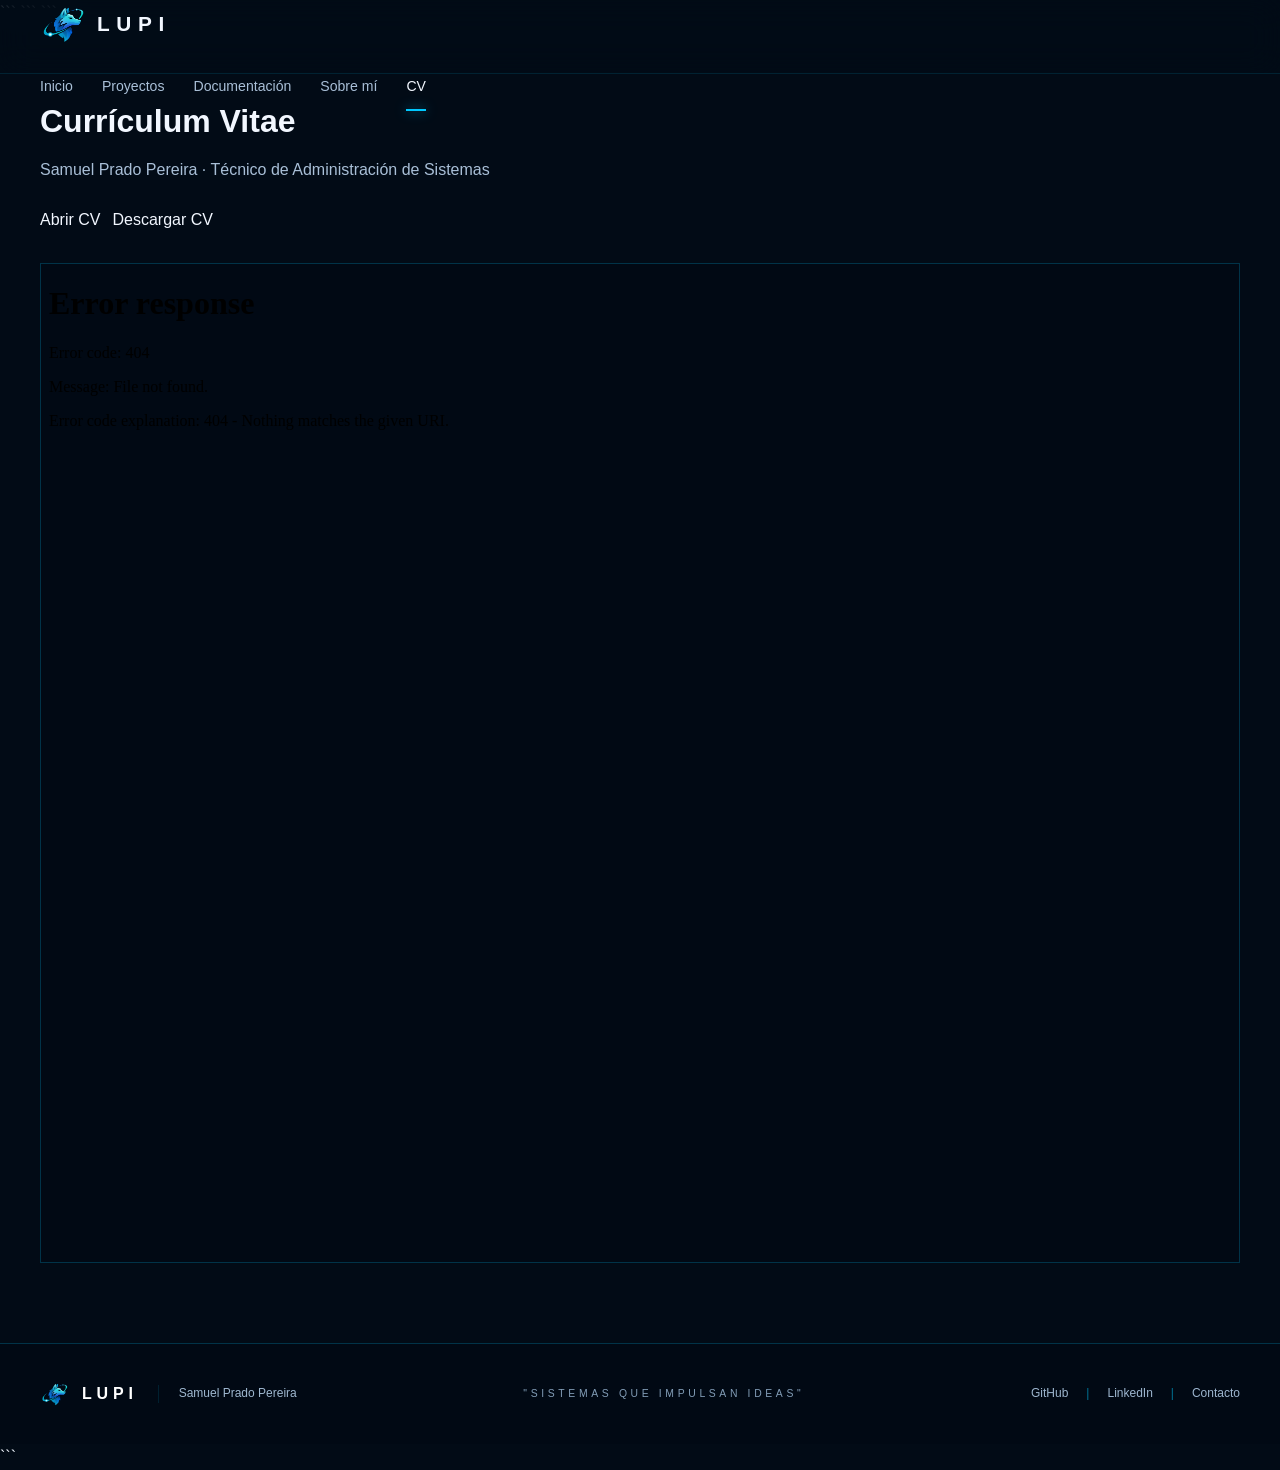
==== cv/index.html @ 9dcefd6e "Cambios estructura" ====
<!DOCTYPE html>

<html lang="es">
<head>
    <meta charset="UTF-8">
    <meta name="viewport" content="width=device-width, initial-scale=1.0">

```
<title>CV | Samuel Prado Pereira</title>

<link rel="stylesheet" href="../css/styles.css">
<link rel="stylesheet" href="../css/cv.css">
```

</head>

<body>

```
<!-- HEADER -->
<header class="site-header">
    <div class="container nav-inner">

        <a href="../index.html" class="brand">
            <img src="../assets/images/logo/lupi.png" alt="Lupi">
            <span>LUPI</span>
        </a>

        <nav class="main-nav">
            <a href="../index.html">Inicio</a>
            <a href="../proyectos/index.html">Proyectos</a>
            <a href="../documentacion/index.html">Documentación</a>
            <a href="../sobre-mi/index.html">Sobre mí</a>
            <a href="index.html" class="active">CV</a>
        </nav>

    </div>
</header>


<!-- CONTENIDO -->
<main class="cv-page">
    <div class="container">

        <div class="cv-header">
            <h1>Currículum Vitae</h1>

            <p>
                Samuel Prado Pereira · Técnico de Administración de Sistemas
            </p>

            <div class="cv-actions">
                <a
                    href="../assets/cv/Samuel-Prado-Pereira-CV.pdf"
                    target="_blank"
                    rel="noopener noreferrer"
                    class="btn"
                >
                    Abrir CV
                </a>

                <a
                    href="../assets/cv/Samuel-Prado-Pereira-CV.pdf"
                    download
                    class="btn"
                >
                    Descargar CV
                </a>
            </div>
        </div>


        <!-- VISOR DEL CV -->
        <section class="cv-viewer">
            <iframe
                src="../assets/cv/Samuel-Prado-Pereira-CV.pdf"
                title="Currículum Vitae de Samuel Prado Pereira"
            ></iframe>
        </section>

    </div>
</main>


<!-- FOOTER -->
<footer class="site-footer">
    <div class="container footer-inner">

        <div class="footer-brand">
            <img
                src="../assets/images/logo/lupi.png"
                alt="Lupi"
                class="footer-logo"
            >

            <strong>LUPI</strong>

            <span></span>

            <p>Samuel Prado Pereira</p>
        </div>

        <div class="footer-slogan">
            "SISTEMAS QUE IMPULSAN IDEAS"
        </div>

        <div class="footer-links">
            <a
                href="https://github.com/prapersam"
                target="_blank"
                rel="noopener noreferrer"
            >
                GitHub
            </a>

            <span>|</span>

            <a
                href="https://www.linkedin.com/"
                target="_blank"
                rel="noopener noreferrer"
            >
                LinkedIn
            </a>

            <span>|</span>

            <a href="mailto:contacto@rincondelupi.com">
                Contacto
            </a>
        </div>

    </div>
</footer>
```

</body>
</html>
---- css/styles.css ----
:root {
    --bg: #020b16;
    --bg-soft: #041421;
    --card: #061a2a;
    --text: #f2f7ff;
    --muted: #a9bfd7;
    --cyan: #00c8ff;
    --cyan-2: #008fff;
    --border: rgba(0, 200, 255, .22);
    --container: 1420px;
}

* { margin: 0; padding: 0; box-sizing: border-box; }

html { scroll-behavior: smooth; }

body {
    min-width: 320px;
    background: var(--bg);
    color: var(--text);
    font-family: Inter, Segoe UI, Arial, sans-serif;
    line-height: 1.6;
}

a { color: inherit; text-decoration: none; }

.container {
    width: min(calc(100% - 80px), var(--container));
    margin-inline: auto;
}

.site-header {
    position: fixed;
    inset: 0 0 auto;
    height: 74px;
    z-index: 1000;
    background: rgba(2, 11, 22, .82);
    border-bottom: 1px solid rgba(0, 200, 255, .12);
    backdrop-filter: blur(16px);
}

.header-inner {
    height: 100%;
    display: flex;
    align-items: center;
    gap: 28px;
}

.brand {
    display: flex;
    align-items: center;
    gap: 9px;
    flex-shrink: 0;
}

.brand img { width: 48px; height: 48px; object-fit: contain; }

.brand span {
    font-size: 1.3rem;
    font-weight: 800;
    letter-spacing: .32em;
}

.main-nav {
    margin-left: auto;
    display: flex;
    align-items: center;
    gap: 29px;
}

.main-nav a {
    position: relative;
    padding: 27px 0;
    color: var(--muted);
    font-size: .88rem;
    transition: color .2s ease;
}

.main-nav a:hover, .main-nav a.active { color: var(--text); }

.main-nav a.active::after {
    content: "";
    position: absolute;
    left: 0; right: 0; bottom: 14px;
    height: 2px;
    background: var(--cyan);
    box-shadow: 0 0 12px rgba(0, 200, 255, .7);
}

.header-actions { display: flex; gap: 16px; color: var(--muted); font-weight: 700; }
.header-actions a:hover { color: var(--cyan); }

.header-pill {
    padding: 9px 21px;
    border: 1px solid var(--cyan);
    border-radius: 30px;
    color: var(--cyan);
    font-size: .72rem;
    font-weight: 700;
    white-space: nowrap;
}

.menu-toggle { display: none; }
/* =========================================
   HERO
========================================= */

.hero {
    position: relative;

    min-height: 615px;

    padding-top: 74px;

    overflow: hidden;

    background: #020b16;
}


/* =========================================
   IMAGEN DE FONDO
========================================= */

.hero-background {
    position: absolute;

    inset: 74px 0 0;

    z-index: 0;

    overflow: hidden;
}

.hero-background img {
    width: 100%;
    height: 100%;

    display: block;

    object-fit: cover;
    object-position: center center;

    filter:
        brightness(.78)
        saturate(.95)
        contrast(1.05);

    transform: scale(1.015);
}


/* =========================================
   DEGRADADO SOBRE LA IMAGEN
========================================= */

.hero-overlay {
    position: absolute;

    inset: 74px 0 0;

    z-index: 1;

    background:

        /* Oscurece izquierda */
        linear-gradient(
            90deg,
            rgba(2, 11, 22, .98) 0%,
            rgba(2, 11, 22, .93) 25%,
            rgba(2, 11, 22, .65) 42%,
            rgba(2, 11, 22, .15) 67%,
            rgba(2, 11, 22, .05) 100%
        ),

        /* Oscurece parte inferior */
        linear-gradient(
            0deg,
            rgba(2, 11, 22, .92) 0%,
            rgba(2, 11, 22, .15) 30%,
            transparent 55%
        );
}


/* =========================================
   EFECTO AZUL
========================================= */

.hero-glow {
    position: absolute;

    width: 500px;
    height: 500px;

    right: 12%;
    top: 18%;

    z-index: 2;

    border-radius: 50%;

    background:
        radial-gradient(
            circle,
            rgba(0, 150, 255, .16),
            transparent 70%
        );

    filter: blur(45px);

    pointer-events: none;
}


/* =========================================
   ESTRELLAS
========================================= */

.stars {
    position: absolute;

    inset: 74px 0 0;

    z-index: 2;

    pointer-events: none;

    background-image:

        radial-gradient(
            circle,
            rgba(255,255,255,.7) 0 1px,
            transparent 1.5px
        ),

        radial-gradient(
            circle,
            rgba(0,200,255,.5) 0 1px,
            transparent 1.5px
        );

    background-size:
        230px 190px,
        330px 250px;

    opacity: .25;
}


/* =========================================
   CONTENIDO
========================================= */

.hero-inner {
    position: relative;
    z-index: 4;
    min-height: 541px;
    display: flex;
    align-items: center;
}

/* =========================================
   TEXTO
========================================= */

.hero-copy {

    width: 57%;

    padding-bottom: 20px;
}


.eyebrow {

    margin-bottom: 14px;

    color: var(--cyan);

    font-size: .73rem;

    font-weight: 700;

    letter-spacing: .38em;
}


.hero h1 {

    max-width: 760px;

    margin-bottom: 7px;

    font-size: clamp(
        3.2rem,
        5.2vw,
        5.4rem
    );

    line-height: .94;

    text-transform: uppercase;

    letter-spacing: .025em;

    font-weight: 900;
}


.hero h1 span {

    display: block;

    color: var(--cyan);
}


.hero h2 {

    margin-bottom: 20px;

    color: #bfd5ec;

    font-size: clamp(
        1.2rem,
        2vw,
        1.55rem
    );
}


.hero-text {

    max-width: 650px;

    margin-bottom: 26px;

    color: #b5cbe1;

    font-size: .94rem;

    line-height: 1.75;
}


/* =========================================
   BOTONES
========================================= */

.hero-buttons {

    display: flex;

    gap: 14px;

    margin-bottom: 23px;
}


.button {

    min-width: 195px;

    padding: 13px 22px;

    display: inline-flex;

    align-items: center;

    justify-content: center;

    gap: 12px;

    border-radius: 7px;

    font-size: .86rem;

    font-weight: 700;

    transition:
        transform .2s ease,
        box-shadow .2s ease,
        background .2s ease;
}


.button:hover {

    transform: translateY(-2px);
}


.button-primary {

    background:
        linear-gradient(
            135deg,
            #00c8ff,
            #008fff
        );

    color: #00101a;

    box-shadow:
        0 10px 30px
        rgba(0,160,255,.2);
}


.button-secondary {

    border: 1px solid var(--cyan);

    background:
        rgba(0, 20, 35, .25);
}


.button-secondary:hover {

    background:
        rgba(0, 200, 255, .08);
}


/* =========================================
   ESPECIALIDADES DEL HERO
========================================= */

.hero-skills {

    display: flex;

    flex-wrap: wrap;

    align-items: center;

    gap: 9px;

    color: #a9c8e4;

    font-size: .78rem;

    letter-spacing: .06em;
}


.hero-skills i {

    color: var(--cyan);

    font-style: normal;
}


/* =========================================
   FRASE
========================================= */

.hero-quote {

    display: flex;

    align-items: stretch;

    gap: 14px;

    margin-top: 27px;
}


.hero-quote span {

    width: 2px;

    background: var(--cyan);

    box-shadow:
        0 0 10px
        rgba(0,200,255,.6);
}


.hero-quote p {

    color: #a8bfd6;

    font-size: .78rem;

    line-height: 1.7;

    font-style: italic;

    letter-spacing: .04em;
}


/* =========================================
   TEXTO SOBRE LA FOTO
========================================= */

.hero-decoration {

    position: absolute;

    inset: 0;

    pointer-events: none;
}


.hero-words {

    position: absolute;

    right: 1.5%;

    top: 22%;

    display: flex;

    flex-direction: column;

    align-items: center;

    gap: 8px;

    color: #b5cce4;

    font-size: .72rem;

    letter-spacing: .18em;

    text-align: center;
}


.hero-words b {

    width: 40px;

    height: 3px;

    margin:

        7px

        0

        36px;

    background: var(--cyan);

    box-shadow:
        0 0 12px
        rgba(0,200,255,.7);
}


.hero-words small {

    color: var(--cyan);

    font-size: .74rem;

    line-height: 1.8;

    font-style: italic;

    letter-spacing: .04em;
}
.specialties {
    position: relative;
    padding: 20px 0 45px;
    background: rgba(3, 18, 31, .8);
    border-top: 1px solid rgba(0, 200, 255, .08);
    border-bottom: 1px solid rgba(0, 200, 255, .13);
}

.specialties-grid { display: grid; grid-template-columns: repeat(5, 1fr); gap: 15px; }

.specialty {
    min-height: 105px;
    display: flex;
    align-items: flex-start;
    gap: 16px;
    padding: 20px;
    border: 1px solid var(--border);
    border-radius: 7px;
    background: linear-gradient(135deg, rgba(5, 31, 48, .9), rgba(3, 17, 29, .92));
    transition: transform .2s ease, border-color .2s ease;
}

.specialty:hover { transform: translateY(-3px); border-color: rgba(0,200,255,.55); }

.specialty-icon {
    min-width: 34px;
    color: var(--cyan);
    font-size: 1.45rem;
    text-shadow: 0 0 12px rgba(0,200,255,.6);
}

.specialty h3 { font-size: .93rem; margin-bottom: 4px; }
.specialty p { color: var(--muted); font-size: .74rem; line-height: 1.55; }

.section { padding: 78px 0; }

.projects { background: var(--bg); }

.section-heading {
    display: flex;
    align-items: end;
    justify-content: space-between;
    gap: 25px;
    margin-bottom: 30px;
}

.section-heading h2 {
    font-size: clamp(1.8rem, 3vw, 2.5rem);
    line-height: 1.15;
}

.text-link, .project-link { color: var(--cyan); font-size: .8rem; font-weight: 700; }
.text-link:hover, .project-link:hover { text-decoration: underline; }

.project-grid { display: grid; grid-template-columns: repeat(4, 1fr); gap: 18px; }

.project-card {
    overflow: hidden;
    border: 1px solid var(--border);
    border-radius: 7px;
    background: var(--card);
    transition: transform .25s ease, border-color .25s ease, box-shadow .25s ease;
}

.project-card:hover {
    transform: translateY(-5px);
    border-color: rgba(0,200,255,.55);
    box-shadow: 0 16px 38px rgba(0,90,180,.12);
}

.project-image {
    position: relative;
    height: 185px;
    display: flex;
    align-items: end;
    padding: 19px;
    overflow: hidden;
    background-position: center;
    background-size: cover;
}

.project-image::after {
    content: "";
    position: absolute;
    inset: 0;
    background: linear-gradient(to top, rgba(2,11,22,.96), rgba(2,11,22,.05) 70%);
}

.project-image span { position: relative; z-index: 1; font-size: 1.15rem; font-weight: 800; }

.mercaplus { background: linear-gradient(135deg, #07505b, #031522); }
.homelab { background: linear-gradient(135deg, #0a3551, #03101c); }
.lupipc { background: linear-gradient(135deg, #07518a, #03111e); }
.sophos { background: linear-gradient(135deg, #0a3b51, #03111b); }

.project-body { padding: 20px; }
.project-body h3 { margin-bottom: 8px; font-size: 1.05rem; }
.project-body p { min-height: 78px; margin-bottom: 16px; color: var(--muted); font-size: .77rem; line-height: 1.6; }

.tags { display: flex; flex-wrap: wrap; gap: 6px; margin-bottom: 17px; }
.tags span {
    padding: 4px 9px;
    border: 1px solid rgba(0,200,255,.27);
    border-radius: 20px;
    color: #b9d7ef;
    font-size: .66rem;
}

.project-status { color: var(--cyan); font-size: .78rem; font-weight: 700; }

.info-section { border-top: 1px solid rgba(0,200,255,.08); }
.info-grid { display: grid; grid-template-columns: 1fr 1fr; gap: 70px; align-items: center; }
.info-grid h2 { font-size: clamp(1.8rem, 3vw, 2.5rem); line-height: 1.2; }
.info-grid > p { max-width: 620px; color: var(--muted); }

.footer {
    padding: 28px 0;
    border-top: 1px solid rgba(0,200,255,.12);
    background: #020b16;
    color: var(--muted);
    font-size: .77rem;
}

.footer-inner { display: flex; align-items: center; justify-content: space-between; gap: 25px; }
.footer-inner span { color: var(--cyan); margin: 0 8px; opacity: .55; }
.footer a:hover { color: var(--cyan); }
.footer-slogan { color: #91b0cf; letter-spacing: .28em; font-size: .67rem; }

/* =========================================
   RESPONSIVE
========================================= */

@media (max-width: 1180px) {

    .main-nav {
        gap: 19px;
    }

    .header-actions {
        display: none;
    }

    .header-pill {
        display: none;
    }

    .hero-copy {
        width: 60%;
    }

    .hero h1 {
        font-size: clamp(
            3rem,
            5.4vw,
            4.5rem
        );
    }

    .specialties-grid {
        grid-template-columns: repeat(3, 1fr);
    }

    .project-grid {
        grid-template-columns: repeat(2, 1fr);
    }
}


/* =========================================
   TABLET / MÓVIL
========================================= */

@media (max-width: 820px) {

    .container {
        width: min(
            calc(100% - 36px),
            var(--container)
        );
    }


    /* HEADER */

    .site-header {
        height: 68px;
    }

    .brand img {
        width: 42px;
        height: 42px;
    }

    .brand span {
        font-size: 1.15rem;
    }


    .menu-toggle {

        display: flex;

        margin-left: auto;

        width: 42px;
        height: 38px;

        flex-direction: column;

        align-items: center;
        justify-content: center;

        gap: 5px;

        border:
            1px solid var(--border);

        border-radius: 6px;

        background: transparent;

        cursor: pointer;
    }


    .menu-toggle span {

        width: 19px;
        height: 2px;

        background: var(--cyan);
    }


    /* MENÚ */

    .main-nav {

        position: absolute;

        top: 68px;

        left: 0;
        right: 0;

        display: none;

        flex-direction: column;

        align-items: stretch;

        gap: 0;

        padding:
            10px
            18px
            18px;

        background:
            rgba(2,11,22,.97);

        border-bottom:
            1px solid var(--border);
    }


    .main-nav.open {
        display: flex;
    }


    .main-nav a {

        padding: 13px 8px;
    }


    .main-nav a.active::after {

        bottom: 5px;

        left: 8px;

        right: auto;

        width: 28px;
    }


    /* HERO */

    .hero {

        min-height: 800px;

        padding-top: 68px;
    }


    .hero-background {

        inset: 68px 0 0;
    }


    .hero-overlay {

        inset: 68px 0 0;

        background:

            linear-gradient(
                180deg,
                rgba(2,11,22,.97) 0%,
                rgba(2,11,22,.82) 38%,
                rgba(2,11,22,.38) 68%,
                rgba(2,11,22,.96) 100%
            );
    }


    .hero-inner {

        min-height: 730px;

        display: block;

        padding-top: 60px;
    }


    .hero-copy {

        width: 100%;

        padding-bottom: 0;
    }


    .hero h1 {

        font-size:
            clamp(
                2.7rem,
                11vw,
                4.3rem
            );
    }


    .hero-text {

        max-width: 600px;
    }


    .hero-background img {

        object-position:
            65% center;
    }


    .hero-words {

        right: 3%;

        top: 58%;
    }


    .hero-quote {

        margin-top: 22px;
    }


    /* ESPECIALIDADES */

    .specialties-grid {

        grid-template-columns:
            repeat(2, 1fr);
    }


    /* INFORMACIÓN */

    .info-grid {

        grid-template-columns: 1fr;

        gap: 20px;
    }


    /* FOOTER */

    .footer-inner {

        flex-direction: column;

        text-align: center;
    }
}


/* =========================================
   MÓVIL
========================================= */

@media (max-width: 560px) {

    .hero {

        min-height: 800px;
    }


    .hero-inner {

        min-height: 730px;

        padding-top: 50px;
    }


    .hero h1 {

        font-size:
            clamp(
                2.5rem,
                12vw,
                3.5rem
            );
    }


    .hero h2 {

        font-size: 1.15rem;
    }


    .hero-text {

        font-size: .88rem;
    }


    .hero-buttons {

        flex-direction: column;

        align-items: stretch;
    }


    .button {

        width: 100%;
    }


    .hero-skills {

        gap: 6px;

        font-size: .7rem;
    }


    .hero-words {

        display: none;
    }


    .hero-background img {

        object-position:
            67% center;
    }


    .specialties-grid,
    .project-grid {

        grid-template-columns: 1fr;
    }


    .specialty {

        min-height: auto;
    }


    .section-heading {

        align-items: flex-start;

        flex-direction: column;
    }


    .project-body p {

        min-height: auto;
    }
}

/* =========================================
   ESPECIALIDADES
========================================= */

.specialties {
    position: relative;

    padding: 22px 0 28px;

    background: #020b16;

    border-top: 1px solid var(--border);
}


.specialties-grid {

    display: grid;

    grid-template-columns:
        repeat(5, 1fr);

    gap: 20px;
}


.specialty {

    min-height: 124px;

    padding: 22px;

    display: flex;

    align-items: flex-start;

    gap: 18px;

    border:
        1px solid
        rgba(0, 190, 255, .35);

    border-radius: 7px;

    background:
        linear-gradient(
            145deg,
            rgba(4, 30, 48, .75),
            rgba(2, 16, 29, .9)
        );

    transition:
        transform .2s ease,
        border-color .2s ease,
        box-shadow .2s ease;
}


.specialty:hover {

    transform:
        translateY(-4px);

    border-color:
        var(--cyan);

    box-shadow:
        0 10px 30px
        rgba(0, 180, 255, .12);
}


.specialty-icon {

    flex-shrink: 0;

    color: var(--cyan);

    font-size: 1.8rem;

    line-height: 1;

    text-shadow:
        0 0 12px
        rgba(0, 200, 255, .5);
}


.specialty h3 {

    margin-bottom: 8px;

    color: #f1f7ff;

    font-size: .95rem;
}


.specialty p {

    color: #9eb8d0;

    font-size: .75rem;

    line-height: 1.7;
}

/* =========================================
   PROJECTS
========================================= */

.projects-section {
    padding: 85px 0;
    border-top: 1px solid var(--border);
}


.section-heading {

    display: flex;

    align-items: flex-end;

    justify-content: space-between;

    gap: 30px;

    margin-bottom: 35px;
}


.section-eyebrow {

    margin-bottom: 12px;

    color: var(--cyan);

    font-size: .72rem;

    font-weight: 700;

    letter-spacing: .4em;
}


.section-heading h2,
.documentation-section h2,
.about-section h2,
.cv-section h2,
.contact-section h2 {

    font-size: clamp(
        2rem,
        4vw,
        3rem
    );

    line-height: 1.1;

    color: #edf5ff;
}


.section-link {

    color: var(--cyan);

    font-size: .8rem;

    white-space: nowrap;
}


.project-grid {

    display: grid;

    grid-template-columns:
        repeat(4, 1fr);

    gap: 18px;
}


.project-card {

    overflow: hidden;

    border:
        1px solid
        rgba(0,190,255,.32);

    border-radius: 7px;

    background:
        rgba(3,23,38,.8);

    transition:
        transform .25s ease,
        border-color .25s ease,
        box-shadow .25s ease;
}


.project-card:hover {

    transform:
        translateY(-5px);

    border-color:
        var(--cyan);

    box-shadow:
        0 15px 35px
        rgba(0,180,255,.12);
}


.project-image {

    height: 205px;

    display: flex;

    align-items: flex-end;

    padding: 20px;

    position: relative;

    background-size: cover;

    background-position: center;
}


.project-image::after {

    content: "";

    position: absolute;

    inset: 0;

    background:
        linear-gradient(
            transparent 35%,
            rgba(2,11,22,.95)
        );
}


.project-image span {

    position: relative;

    z-index: 2;

    font-size: 1.25rem;

    font-weight: 700;
}


/* Imágenes provisionales */

.project-mercaplus {

    background:
        linear-gradient(
            135deg,
            #06384a,
            #021521
        );
}


.project-homelab {

    background:
        linear-gradient(
            135deg,
            #082d45,
            #02111e
        );
}


.project-lupipc {

    background:
        linear-gradient(
            135deg,
            #064d78,
            #02131f
        );
}


.project-sophos {

    background:
        linear-gradient(
            135deg,
            #06344c,
            #020e19
        );
}


.project-body {

    padding: 22px;
}


.project-body h3 {

    margin-bottom: 12px;

    font-size: 1.05rem;
}


.project-body p {

    min-height: 74px;

    margin-bottom: 18px;

    color: #a9bfd4;

    font-size: .78rem;

    line-height: 1.65;
}


.project-tags {

    display: flex;

    flex-wrap: wrap;

    gap: 7px;

    margin-bottom: 20px;
}


.project-tags span {

    padding:
        5px 10px;

    border:
        1px solid
        rgba(0,190,255,.3);

    border-radius: 50px;

    color: #a8c9e3;

    font-size: .68rem;
}


.project-link,
.project-status {

    color: var(--cyan);

    font-size: .76rem;

    font-weight: 700;
}


/* =========================================
   DOCUMENTACIÓN
========================================= */

.documentation-section {

    padding: 85px 0;

    border-top:
        1px solid var(--border);
}


.documentation-content {

    display: flex;

    align-items: flex-end;

    justify-content: space-between;

    gap: 40px;

    margin-bottom: 35px;
}


.documentation-content p {

    max-width: 700px;

    margin-top: 15px;

    color: #a9bfd4;

    line-height: 1.7;
}


.documentation-grid {

    display: grid;

    grid-template-columns:
        repeat(3, 1fr);

    gap: 18px;
}


.documentation-card {

    display: flex;

    gap: 18px;

    padding: 25px;

    border:
        1px solid
        var(--border);

    border-radius: 7px;

    background:
        rgba(3,23,38,.6);
}


.documentation-icon {

    color: var(--cyan);

    font-size: 1.8rem;
}


.documentation-card h3 {

    margin-bottom: 8px;
}


.documentation-card p {

    color: #9db6cd;

    font-size: .78rem;

    line-height: 1.6;
}


/* =========================================
   SOBRE MÍ
========================================= */

.about-section {

    padding: 85px 0;

    border-top:
        1px solid var(--border);
}


.about-grid {

    display: grid;

    grid-template-columns:
        1.15fr .85fr;

    gap: 80px;

    margin-top: 30px;
}


.about-copy p {

    max-width: 700px;

    margin-top: 18px;

    color: #abc2d8;

    font-size: .9rem;

    line-height: 1.8;
}


.about-details {

    display: flex;

    flex-direction: column;

    gap: 16px;
}


.about-detail {

    display: flex;

    gap: 18px;

    padding: 18px;

    border-left:
        2px solid
        var(--cyan);

    background:
        rgba(0,150,220,.035);
}


.about-detail > span {

    color: var(--cyan);

    font-family: monospace;

    font-size: .75rem;
}


.about-detail h3 {

    margin-bottom: 5px;

    font-size: .9rem;
}


.about-detail p {

    color: #8fa9c1;

    font-size: .72rem;
}


/* =========================================
   CV
========================================= */

.cv-section {

    padding: 55px 0;
}


.cv-box {

    display: flex;

    align-items: center;

    justify-content: space-between;

    gap: 40px;

    padding: 45px;

    border:
        1px solid
        rgba(0,190,255,.35);

    border-radius: 8px;

    background:
        linear-gradient(
            120deg,
            rgba(0,100,160,.12),
            rgba(3,23,38,.6)
        );
}


.cv-box p:not(.section-eyebrow) {

    margin-top: 15px;

    color: #a8bfd5;
}


/* =========================================
   CONTACTO
========================================= */

.contact-section {

    padding: 85px 0;

    border-top:
        1px solid var(--border);
}


.contact-grid {

    display: grid;

    grid-template-columns:
        1fr 1fr;

    gap: 80px;

    margin-top: 35px;
}


.contact-copy p {

    max-width: 600px;

    margin-top: 20px;

    color: #a9c0d6;

    line-height: 1.8;
}


.contact-links {

    display: flex;

    flex-direction: column;

    gap: 10px;
}


.contact-link {

    display: flex;

    align-items: center;

    gap: 18px;

    padding: 17px 20px;

    border:
        1px solid
        var(--border);

    border-radius: 6px;

    background:
        rgba(3,23,38,.5);

    transition:
        border-color .2s ease,
        transform .2s ease;
}


.contact-link:hover {

    border-color:
        var(--cyan);

    transform:
        translateX(4px);
}


.contact-link > span {

    width: 35px;

    color: var(--cyan);

    font-weight: 700;

    text-align: center;
}


.contact-link div {

    flex: 1;
}


.contact-link strong {

    display: block;

    font-size: .85rem;
}


.contact-link small {

    color: #829db5;

    font-size: .7rem;
}


.contact-link b {

    color: var(--cyan);
}


/* =========================================
   FOOTER
========================================= */

.site-footer {

    padding: 35px 0;

    border-top:
        1px solid var(--border);

    background:
        #010914;
}


.footer-inner {

    display: flex;

    align-items: center;

    justify-content: space-between;

    gap: 30px;
}


.footer-brand {

    display: flex;

    align-items: center;

    gap: 12px;

    color: #9fb8d0;
}


/* LOGO DEL FOOTER */

.footer-logo {
    width: 30px !important;
    height: 30px !important;
    object-fit: contain;
    display: block;
    flex-shrink: 0;
}


.footer-brand strong {

    color: white;

    letter-spacing: .3em;
}


.footer-brand span {

    width: 1px;

    height: 18px;

    background:
        var(--border);
}


.footer-brand p {

    font-size: .75rem;
}


.footer-slogan {

    color: #829db7;

    font-size: .65rem;

    letter-spacing: .35em;
}


.footer-links {

    display: flex;

    gap: 10px;

    color: #9db6cf;

    font-size: .75rem;
}


.footer-links a:hover {

    color: var(--cyan);
}


/* =========================================
   RESPONSIVE
========================================= */

@media (max-width: 820px) {

    .project-grid {
        grid-template-columns: repeat(2, 1fr);
    }

    .documentation-grid {
        grid-template-columns: 1fr;
    }

    .about-grid {
        grid-template-columns: 1fr;
        gap: 40px;
    }

    .contact-grid {
        grid-template-columns: 1fr;
        gap: 40px;
    }

    .documentation-content {
        align-items: flex-start;
        flex-direction: column;
    }

    .cv-box {
        align-items: flex-start;
        flex-direction: column;
    }

    .footer-inner {
        flex-direction: column;
        text-align: center;
    }

}


@media (max-width: 560px) {

    .project-grid {
        grid-template-columns: 1fr;
    }

    .projects-section,
    .documentation-section,
    .about-section,
    .contact-section {
        padding: 65px 0;
    }

    .section-heading {
        align-items: flex-start;
        flex-direction: column;
    }

    .cv-box {
        padding: 30px;
    }

    .footer-slogan {
        text-align: center;
        line-height: 1.7;
    }

}
---- css/cv.css ----
/* ==================================================
   CV
   ================================================== */

.cv-page {
    padding: 70px 0 80px;
}

.cv-header {
    margin-bottom: 30px;
}

.cv-header h1 {
    margin: 0 0 10px;
}

.cv-header p {
    margin: 0;
    color: var(--muted);
}

.cv-actions {
    display: flex;
    gap: 12px;
    margin-top: 25px;
    flex-wrap: wrap;
}

.cv-viewer {
    width: 100%;
    height: 1000px;
    border: 1px solid var(--border);
    background: #010914;
    overflow: hidden;
}

.cv-viewer iframe {
    width: 100%;
    height: 100%;
    border: 0;
    display: block;
}


/* ==================================================
   RESPONSIVE
   ================================================== */

@media (max-width: 820px) {

    .cv-page {
        padding: 50px 0 60px;
    }

    .cv-viewer {
        height: 750px;
    }

}
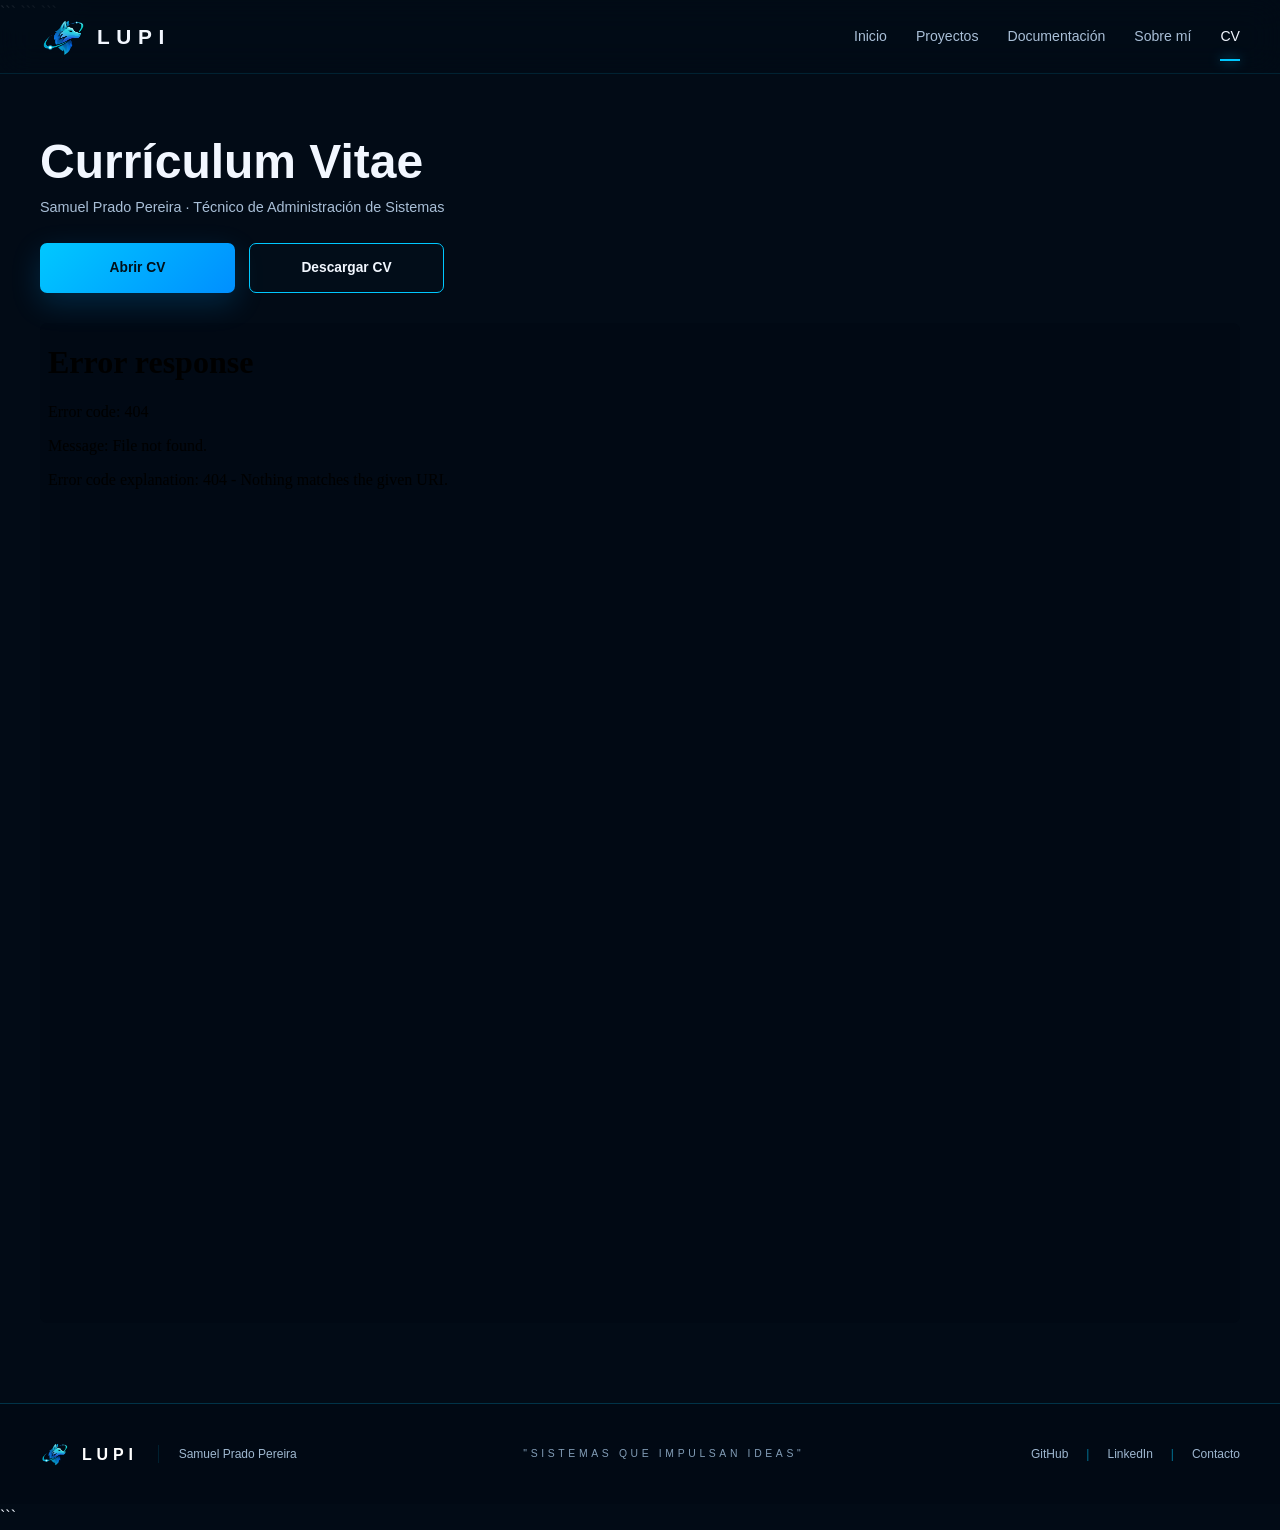
==== commit 76912472: "CV" ====
--- a/cv/index.html
+++ b/cv/index.html
@@ -17,9 +17,8 @@
 <body>
 
 ```
-<!-- HEADER -->
 <header class="site-header">
-    <div class="container nav-inner">
+    <div class="container header-inner">
 
         <a href="../index.html" class="brand">
             <img src="../assets/images/logo/lupi.png" alt="Lupi">
@@ -38,7 +37,6 @@
 </header>
 
 
-<!-- CONTENIDO -->
 <main class="cv-page">
     <div class="container">
 
@@ -50,11 +48,12 @@
             </p>
 
             <div class="cv-actions">
+
                 <a
                     href="../assets/cv/Samuel-Prado-Pereira-CV.pdf"
                     target="_blank"
                     rel="noopener noreferrer"
-                    class="btn"
+                    class="button button-primary"
                 >
                     Abrir CV
                 </a>
@@ -62,31 +61,33 @@
                 <a
                     href="../assets/cv/Samuel-Prado-Pereira-CV.pdf"
                     download
-                    class="btn"
+                    class="button button-secondary"
                 >
                     Descargar CV
                 </a>
+
             </div>
         </div>
 
 
-        <!-- VISOR DEL CV -->
         <section class="cv-viewer">
+
             <iframe
                 src="../assets/cv/Samuel-Prado-Pereira-CV.pdf"
                 title="Currículum Vitae de Samuel Prado Pereira"
             ></iframe>
+
         </section>
 
     </div>
 </main>
 
 
-<!-- FOOTER -->
 <footer class="site-footer">
     <div class="container footer-inner">
 
         <div class="footer-brand">
+
             <img
                 src="../assets/images/logo/lupi.png"
                 alt="Lupi"
@@ -98,6 +99,7 @@
             <span></span>
 
             <p>Samuel Prado Pereira</p>
+
         </div>
 
         <div class="footer-slogan">
@@ -105,6 +107,7 @@
         </div>
 
         <div class="footer-links">
+
             <a
                 href="https://github.com/prapersam"
                 target="_blank"
@@ -128,6 +131,7 @@
             <a href="mailto:contacto@rincondelupi.com">
                 Contacto
             </a>
+
         </div>
 
     </div>
--- a/css/cv.css
+++ b/css/cv.css
@@ -1,59 +1,102 @@
-/* ==================================================
-   CV
-   ================================================== */
+/* =========================================
+CV
+========================================= */
 
 .cv-page {
-    padding: 70px 0 80px;
+padding: 110px 0 80px;
 }
 
 .cv-header {
-    margin-bottom: 30px;
+margin-bottom: 30px;
 }
 
 .cv-header h1 {
-    margin: 0 0 10px;
+margin: 0 0 8px;
+font-size: clamp(2rem, 4vw, 3rem);
+line-height: 1.1;
 }
 
 .cv-header p {
-    margin: 0;
-    color: var(--muted);
+margin: 0;
+color: var(--muted);
+font-size: .9rem;
 }
 
 .cv-actions {
-    display: flex;
-    gap: 12px;
-    margin-top: 25px;
-    flex-wrap: wrap;
+display: flex;
+gap: 14px;
+margin-top: 24px;
+flex-wrap: wrap;
+}
+
+/* =========================================
+VISOR PDF
+========================================= */
+
+.cv-viewer {
+width: 100%;
+height: 1000px;
+
+```
+border: 1px solid var(--border);
+border-radius: 7px;
+
+background: #010914;
+
+overflow: hidden;
+```
+
+}
+
+.cv-viewer iframe {
+width: 100%;
+height: 100%;
+
+```
+display: block;
+
+border: 0;
+```
+
+}
+
+/* =========================================
+RESPONSIVE
+========================================= */
+
+@media (max-width: 820px) {
+
+```
+.cv-page {
+    padding: 100px 0 60px;
 }
 
 .cv-viewer {
-    width: 100%;
-    height: 1000px;
-    border: 1px solid var(--border);
-    background: #010914;
-    overflow: hidden;
+    height: 800px;
+}
+```
+
 }
 
-.cv-viewer iframe {
-    width: 100%;
-    height: 100%;
-    border: 0;
-    display: block;
+@media (max-width: 560px) {
+
+```
+.cv-page {
+    padding: 95px 0 50px;
 }
 
+.cv-actions {
+    flex-direction: column;
+    align-items: stretch;
+}
 
-/* ==================================================
-   RESPONSIVE
-   ================================================== */
+.cv-actions .button {
+    width: 100%;
+}
 
-@media (max-width: 820px) {
+.cv-viewer {
+    height: 650px;
+}
+```
 
-    .cv-page {
-        padding: 50px 0 60px;
-    }
-
-    .cv-viewer {
-        height: 750px;
-    }
-
-}+}
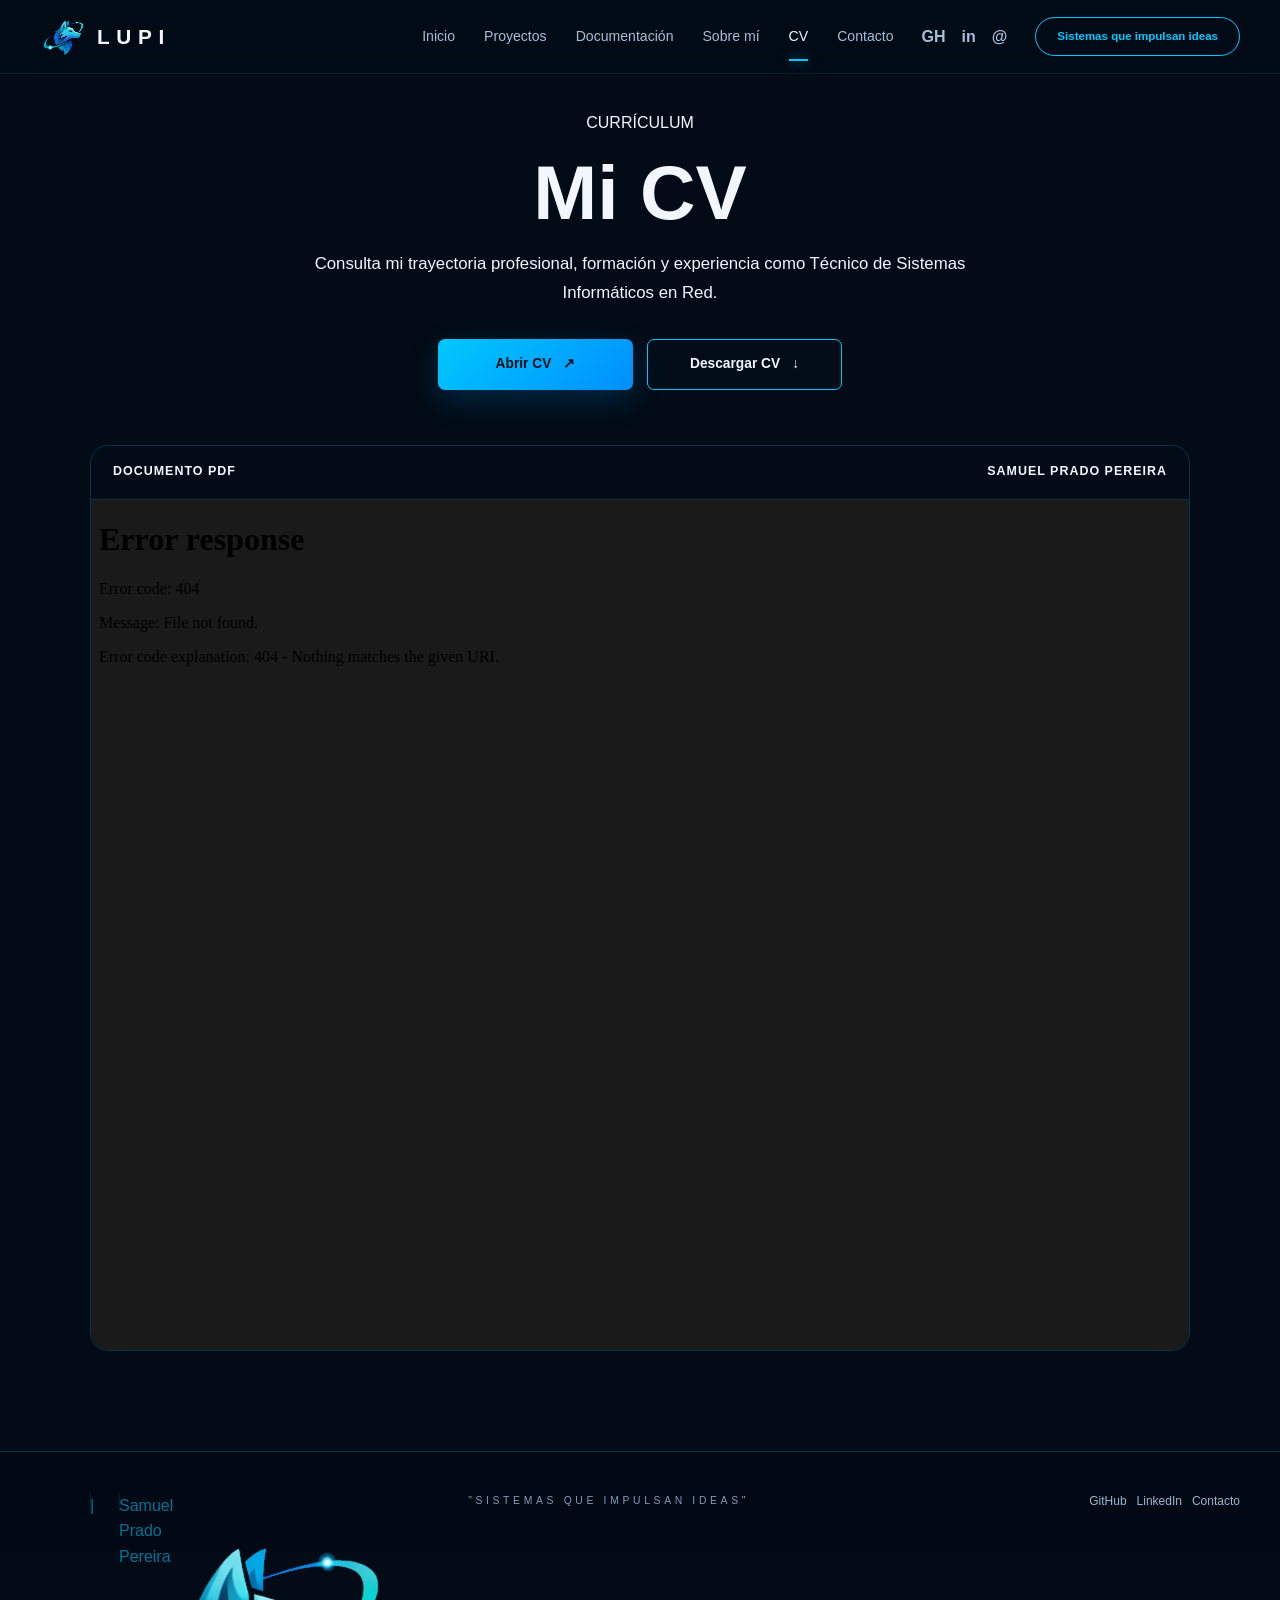
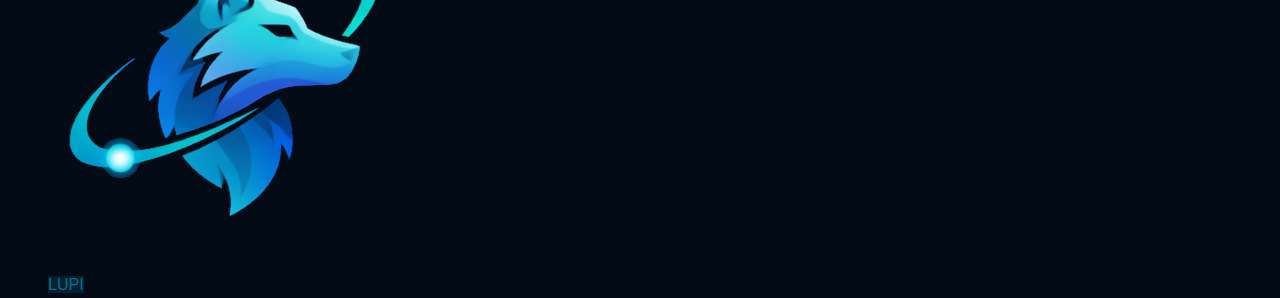
==== commit b5a8a673: "CV2" ====
--- a/cv/index.html
+++ b/cv/index.html
@@ -1,142 +1,154 @@
 <!DOCTYPE html>
-
 <html lang="es">
 <head>
     <meta charset="UTF-8">
     <meta name="viewport" content="width=device-width, initial-scale=1.0">
 
-```
-<title>CV | Samuel Prado Pereira</title>
+    <title>CV | Samuel Prado Pereira</title>
 
-<link rel="stylesheet" href="../css/styles.css">
-<link rel="stylesheet" href="../css/cv.css">
-```
-
+    <link rel="stylesheet" href="../css/styles.css">
+    <link rel="stylesheet" href="../css/cv.css">
 </head>
 
 <body>
 
-```
-<header class="site-header">
-    <div class="container header-inner">
+    <header class="site-header" id="top">
+        <div class="container header-inner">
 
-        <a href="../index.html" class="brand">
-            <img src="../assets/images/logo/lupi.png" alt="Lupi">
-            <span>LUPI</span>
-        </a>
+            <a class="brand" href="../index.html" aria-label="Rincón de Lupi">
+                <img src="../assets/images/logo/lupi.png" alt="Lupi">
+                <span>LUPI</span>
+            </a>
 
-        <nav class="main-nav">
-            <a href="../index.html">Inicio</a>
-            <a href="../proyectos/index.html">Proyectos</a>
-            <a href="../documentacion/index.html">Documentación</a>
-            <a href="../sobre-mi/index.html">Sobre mí</a>
-            <a href="index.html" class="active">CV</a>
-        </nav>
+            <button class="menu-toggle" aria-label="Abrir menú" aria-expanded="false">
+                <span></span>
+                <span></span>
+                <span></span>
+            </button>
 
-    </div>
-</header>
+            <nav class="main-nav" aria-label="Navegación principal">
+                <a href="../index.html">Inicio</a>
+                <a href="../proyectos/index.html">Proyectos</a>
+                <a href="../documentacion/index.html">Documentación</a>
+                <a href="../sobre-mi/index.html">Sobre mí</a>
+                <a class="active" href="index.html">CV</a>
+                <a href="../index.html#contacto">Contacto</a>
+            </nav>
+
+            <div class="header-actions">
+                <a href="#" aria-label="GitHub">GH</a>
+                <a href="#" aria-label="LinkedIn">in</a>
+                <a href="mailto:correo@ejemplo.com" aria-label="Correo">@</a>
+            </div>
+
+            <span class="header-pill">Sistemas que impulsan ideas</span>
+
+        </div>
+    </header>
 
 
-<main class="cv-page">
-    <div class="container">
+    <main>
 
-        <div class="cv-header">
-            <h1>Currículum Vitae</h1>
+        <section class="cv-page">
 
-            <p>
-                Samuel Prado Pereira · Técnico de Administración de Sistemas
-            </p>
+            <div class="container">
 
-            <div class="cv-actions">
+                <div class="cv-header">
 
-                <a
-                    href="../assets/cv/Samuel-Prado-Pereira-CV.pdf"
-                    target="_blank"
-                    rel="noopener noreferrer"
-                    class="button button-primary"
-                >
-                    Abrir CV
-                </a>
+                    <span class="section-label">CURRÍCULUM</span>
 
-                <a
-                    href="../assets/cv/Samuel-Prado-Pereira-CV.pdf"
-                    download
-                    class="button button-secondary"
-                >
-                    Descargar CV
-                </a>
+                    <h1>
+                        Mi <span>CV</span>
+                    </h1>
+
+                    <p>
+                        Consulta mi trayectoria profesional, formación y
+                        experiencia como Técnico de Sistemas Informáticos en Red.
+                    </p>
+
+                    <div class="cv-actions">
+
+                        <a
+                            href="../assets/cv/Samuel-Prado-Pereira-CV.pdf"
+                            target="_blank"
+                            class="button button-primary"
+                        >
+                            Abrir CV
+                            <span>↗</span>
+                        </a>
+
+                        <a
+                            href="../assets/cv/Samuel-Prado-Pereira-CV.pdf"
+                            download
+                            class="button button-secondary"
+                        >
+                            Descargar CV
+                            <span>↓</span>
+                        </a>
+
+                    </div>
+
+                </div>
+
+
+                <div class="cv-viewer">
+
+                    <div class="cv-viewer-header">
+                        <span>DOCUMENTO PDF</span>
+                        <span>Samuel Prado Pereira</span>
+                    </div>
+
+                    <div class="cv-pdf">
+                        <iframe
+                            src="../assets/cv/Samuel-Prado-Pereira-CV.pdf"
+                            title="Currículum Vitae de Samuel Prado Pereira"
+                        ></iframe>
+                    </div>
+
+                </div>
 
             </div>
-        </div>
-
-
-        <section class="cv-viewer">
-
-            <iframe
-                src="../assets/cv/Samuel-Prado-Pereira-CV.pdf"
-                title="Currículum Vitae de Samuel Prado Pereira"
-            ></iframe>
 
         </section>
 
-    </div>
-</main>
+    </main>
 
 
-<footer class="site-footer">
-    <div class="container footer-inner">
+    <footer class="site-footer">
 
-        <div class="footer-brand">
+        <div class="container footer-inner">
 
-            <img
-                src="../assets/images/logo/lupi.png"
-                alt="Lupi"
-                class="footer-logo"
-            >
+            <div class="footer-brand">
 
-            <strong>LUPI</strong>
+                <div class="footer-logo">
+                    <img src="../assets/images/logo/lupi.png" alt="Lupi">
+                    <span>LUPI</span>
+                </div>
 
-            <span></span>
+                <span class="footer-separator">|</span>
 
-            <p>Samuel Prado Pereira</p>
+                <span class="footer-name">
+                    Samuel Prado Pereira
+                </span>
+
+            </div>
+
+            <p class="footer-slogan">
+                "SISTEMAS QUE IMPULSAN IDEAS"
+            </p>
+
+            <div class="footer-links">
+                <a href="#" aria-label="GitHub">GitHub</a>
+                <a href="#" aria-label="LinkedIn">LinkedIn</a>
+                <a href="../index.html#contacto">Contacto</a>
+            </div>
 
         </div>
 
-        <div class="footer-slogan">
-            "SISTEMAS QUE IMPULSAN IDEAS"
-        </div>
+    </footer>
 
-        <div class="footer-links">
 
-            <a
-                href="https://github.com/prapersam"
-                target="_blank"
-                rel="noopener noreferrer"
-            >
-                GitHub
-            </a>
-
-            <span>|</span>
-
-            <a
-                href="https://www.linkedin.com/"
-                target="_blank"
-                rel="noopener noreferrer"
-            >
-                LinkedIn
-            </a>
-
-            <span>|</span>
-
-            <a href="mailto:contacto@rincondelupi.com">
-                Contacto
-            </a>
-
-        </div>
-
-    </div>
-</footer>
-```
+    <script src="../js/main.js"></script>
 
 </body>
-</html>
+</html>
--- a/css/cv.css
+++ b/css/cv.css
@@ -1,102 +1,176 @@
-/* =========================================
-CV
-========================================= */
+/* =========================================================
+   CV
+   ========================================================= */
 
 .cv-page {
-padding: 110px 0 80px;
+    padding: 110px 0 100px;
+    min-height: calc(100vh - 180px);
 }
 
+
+/* =========================================================
+   CABECERA DEL CV
+   ========================================================= */
+
 .cv-header {
-margin-bottom: 30px;
+    max-width: 850px;
+    margin: 0 auto 55px;
+    text-align: center;
+}
+
+.cv-header .section-label {
+    display: inline-block;
+    margin-bottom: 18px;
 }
 
 .cv-header h1 {
-margin: 0 0 8px;
-font-size: clamp(2rem, 4vw, 3rem);
-line-height: 1.1;
+    margin: 0 0 20px;
+    font-size: clamp(3rem, 6vw, 5rem);
+    line-height: 1;
+}
+
+.cv-header h1 span {
+    color: var(--accent);
 }
 
 .cv-header p {
-margin: 0;
-color: var(--muted);
-font-size: .9rem;
+    max-width: 680px;
+    margin: 0 auto;
+    color: var(--text-muted);
+    font-size: 1.05rem;
+    line-height: 1.7;
 }
 
+
+/* =========================================================
+   BOTONES
+   ========================================================= */
+
 .cv-actions {
-display: flex;
-gap: 14px;
-margin-top: 24px;
-flex-wrap: wrap;
+    display: flex;
+    justify-content: center;
+    gap: 14px;
+    margin-top: 32px;
+    flex-wrap: wrap;
 }
 
-/* =========================================
-VISOR PDF
-========================================= */
+
+/* =========================================================
+   VISOR PDF
+   ========================================================= */
 
 .cv-viewer {
-width: 100%;
-height: 1000px;
+    width: 100%;
+    max-width: 1100px;
+    margin: 0 auto;
+    border: 1px solid var(--border);
+    border-radius: 18px;
+    overflow: hidden;
+    background: var(--surface);
+    box-shadow: var(--shadow);
+}
 
-```
-border: 1px solid var(--border);
-border-radius: 7px;
+.cv-viewer-header {
+    min-height: 54px;
+    padding: 0 22px;
+    display: flex;
+    align-items: center;
+    justify-content: space-between;
+    gap: 20px;
+    border-bottom: 1px solid var(--border);
+    background: var(--surface-alt);
+    font-size: 0.78rem;
+    font-weight: 700;
+    letter-spacing: 0.08em;
+    text-transform: uppercase;
+}
 
-background: #010914;
+.cv-viewer-header span:first-child {
+    color: var(--accent);
+}
 
-overflow: hidden;
-```
+.cv-viewer-header span:last-child {
+    color: var(--text-muted);
+}
+
+.cv-pdf {
+    width: 100%;
+    height: 850px;
+    background: #1a1a1a;
+}
+
+.cv-pdf iframe {
+    width: 100%;
+    height: 100%;
+    border: 0;
+    display: block;
+}
+
+
+/* =========================================================
+   RESPONSIVE
+   ========================================================= */
+
+@media (max-width: 820px) {
+
+    .cv-page {
+        padding: 80px 0 70px;
+    }
+
+    .cv-header {
+        margin-bottom: 40px;
+    }
+
+    .cv-viewer-header {
+        padding: 0 16px;
+        font-size: 0.7rem;
+    }
+
+    .cv-pdf {
+        height: 700px;
+    }
 
 }
 
-.cv-viewer iframe {
-width: 100%;
-height: 100%;
-
-```
-display: block;
-
-border: 0;
-```
-
-}
-
-/* =========================================
-RESPONSIVE
-========================================= */
-
-@media (max-width: 820px) {
-
-```
-.cv-page {
-    padding: 100px 0 60px;
-}
-
-.cv-viewer {
-    height: 800px;
-}
-```
-
-}
 
 @media (max-width: 560px) {
 
-```
-.cv-page {
-    padding: 95px 0 50px;
-}
+    .cv-page {
+        padding: 65px 0 55px;
+    }
 
-.cv-actions {
-    flex-direction: column;
-    align-items: stretch;
-}
+    .cv-header h1 {
+        font-size: 3rem;
+    }
 
-.cv-actions .button {
-    width: 100%;
-}
+    .cv-header p {
+        font-size: 0.95rem;
+    }
 
-.cv-viewer {
-    height: 650px;
-}
-```
+    .cv-actions {
+        flex-direction: column;
+        align-items: stretch;
+    }
 
-}
+    .cv-actions .button {
+        justify-content: center;
+    }
+
+    .cv-viewer {
+        border-radius: 12px;
+    }
+
+    .cv-viewer-header {
+        min-height: 48px;
+        padding: 0 12px;
+    }
+
+    .cv-viewer-header span:last-child {
+        display: none;
+    }
+
+    .cv-pdf {
+        height: 600px;
+    }
+
+}
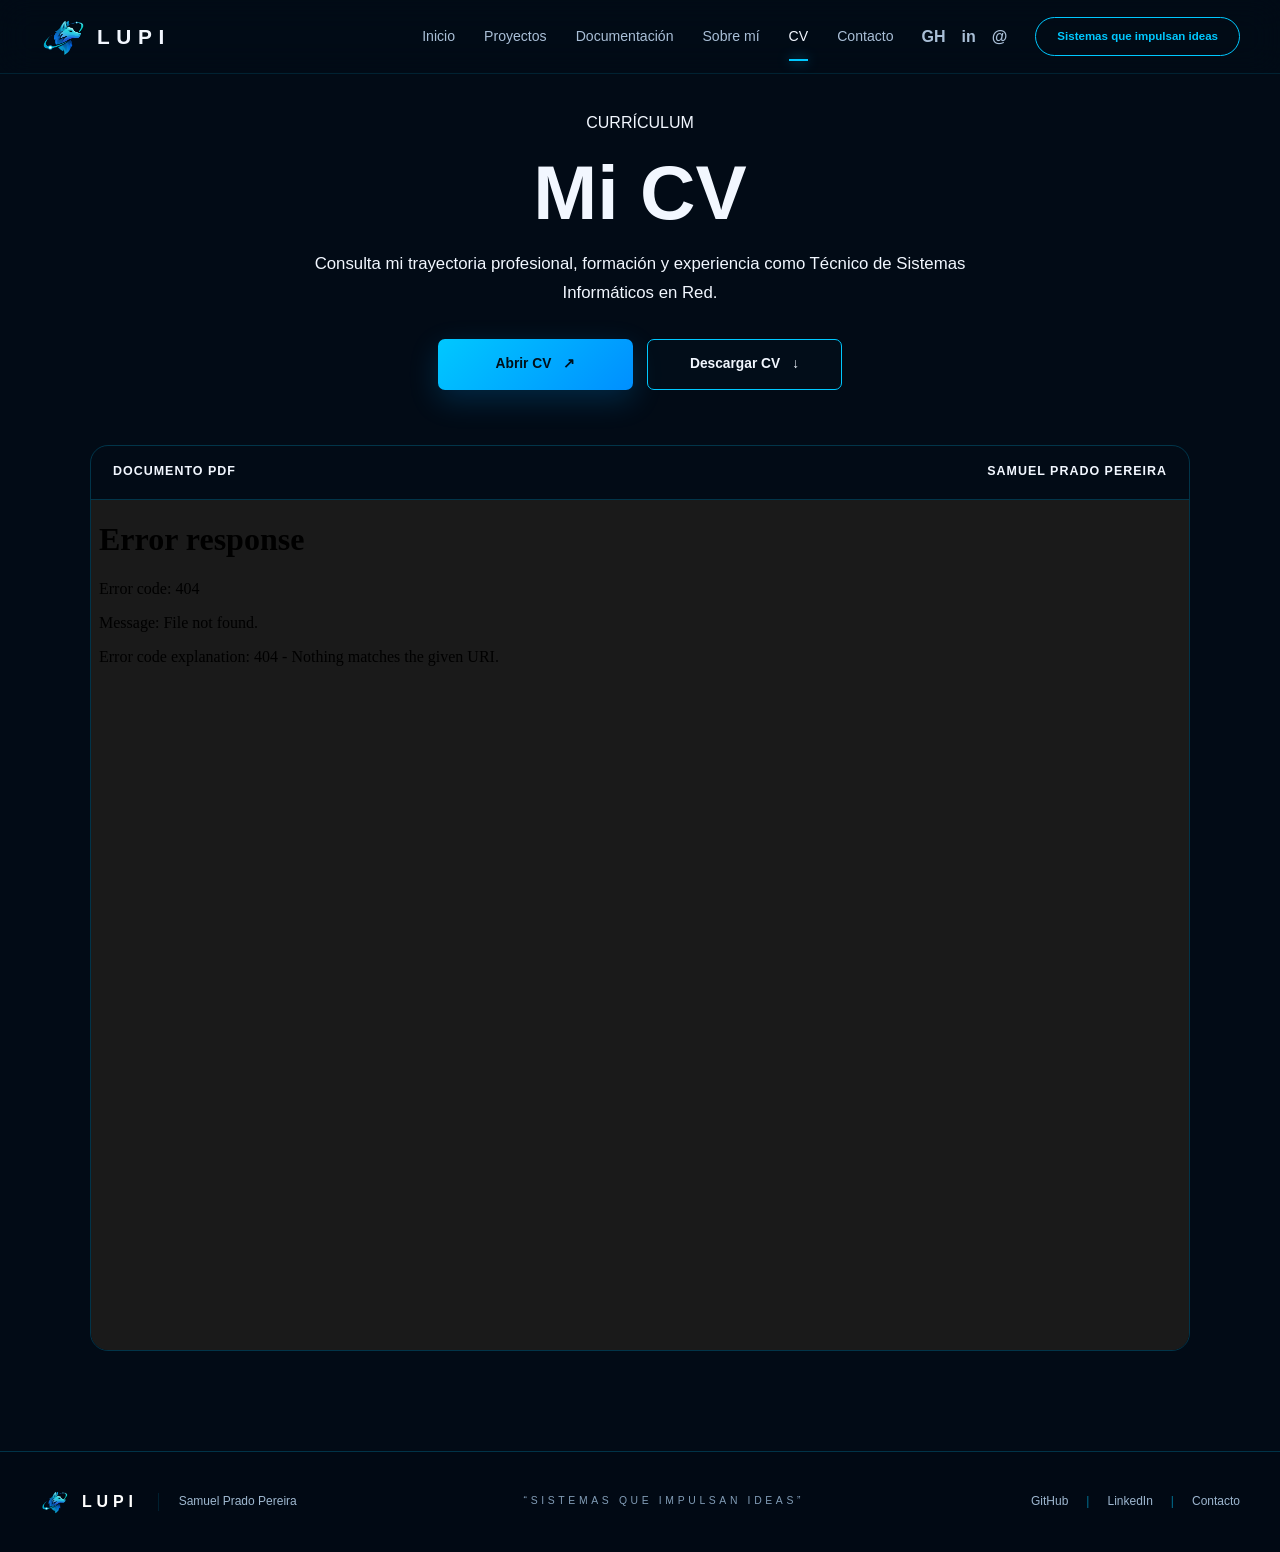
==== commit afbfe06a: "CV3" ====
--- a/cv/index.html
+++ b/cv/index.html
@@ -116,36 +116,55 @@
 
     <footer class="site-footer">
 
-        <div class="container footer-inner">
+    <div class="container footer-inner">
 
-            <div class="footer-brand">
+        <div class="footer-brand">
 
-                <div class="footer-logo">
-                    <img src="../assets/images/logo/lupi.png" alt="Lupi">
-                    <span>LUPI</span>
-                </div>
+            <img
+                src="../assets/images/logo/lupi.png"
+                alt="Lupi"
+                class="footer-logo"
+            >
 
-                <span class="footer-separator">|</span>
+            <strong>LUPI</strong>
 
-                <span class="footer-name">
-                    Samuel Prado Pereira
-                </span>
+            <span></span>
 
-            </div>
-
-            <p class="footer-slogan">
-                "SISTEMAS QUE IMPULSAN IDEAS"
-            </p>
-
-            <div class="footer-links">
-                <a href="#" aria-label="GitHub">GitHub</a>
-                <a href="#" aria-label="LinkedIn">LinkedIn</a>
-                <a href="../index.html#contacto">Contacto</a>
-            </div>
+            <p>Samuel Prado Pereira</p>
 
         </div>
 
-    </footer>
+        <div class="footer-slogan">
+            “SISTEMAS QUE IMPULSAN IDEAS”
+        </div>
+
+        <div class="footer-links">
+
+            <a
+                href="https://github.com/prapersam"
+                target="_blank"
+                rel="noopener noreferrer"
+            >
+                GitHub
+            </a>
+
+            <span>|</span>
+
+            <a href="#">
+                LinkedIn
+            </a>
+
+            <span>|</span>
+
+            <a href="../index.html#contacto">
+                Contacto
+            </a>
+
+        </div>
+
+    </div>
+
+</footer>
 
 
     <script src="../js/main.js"></script>
